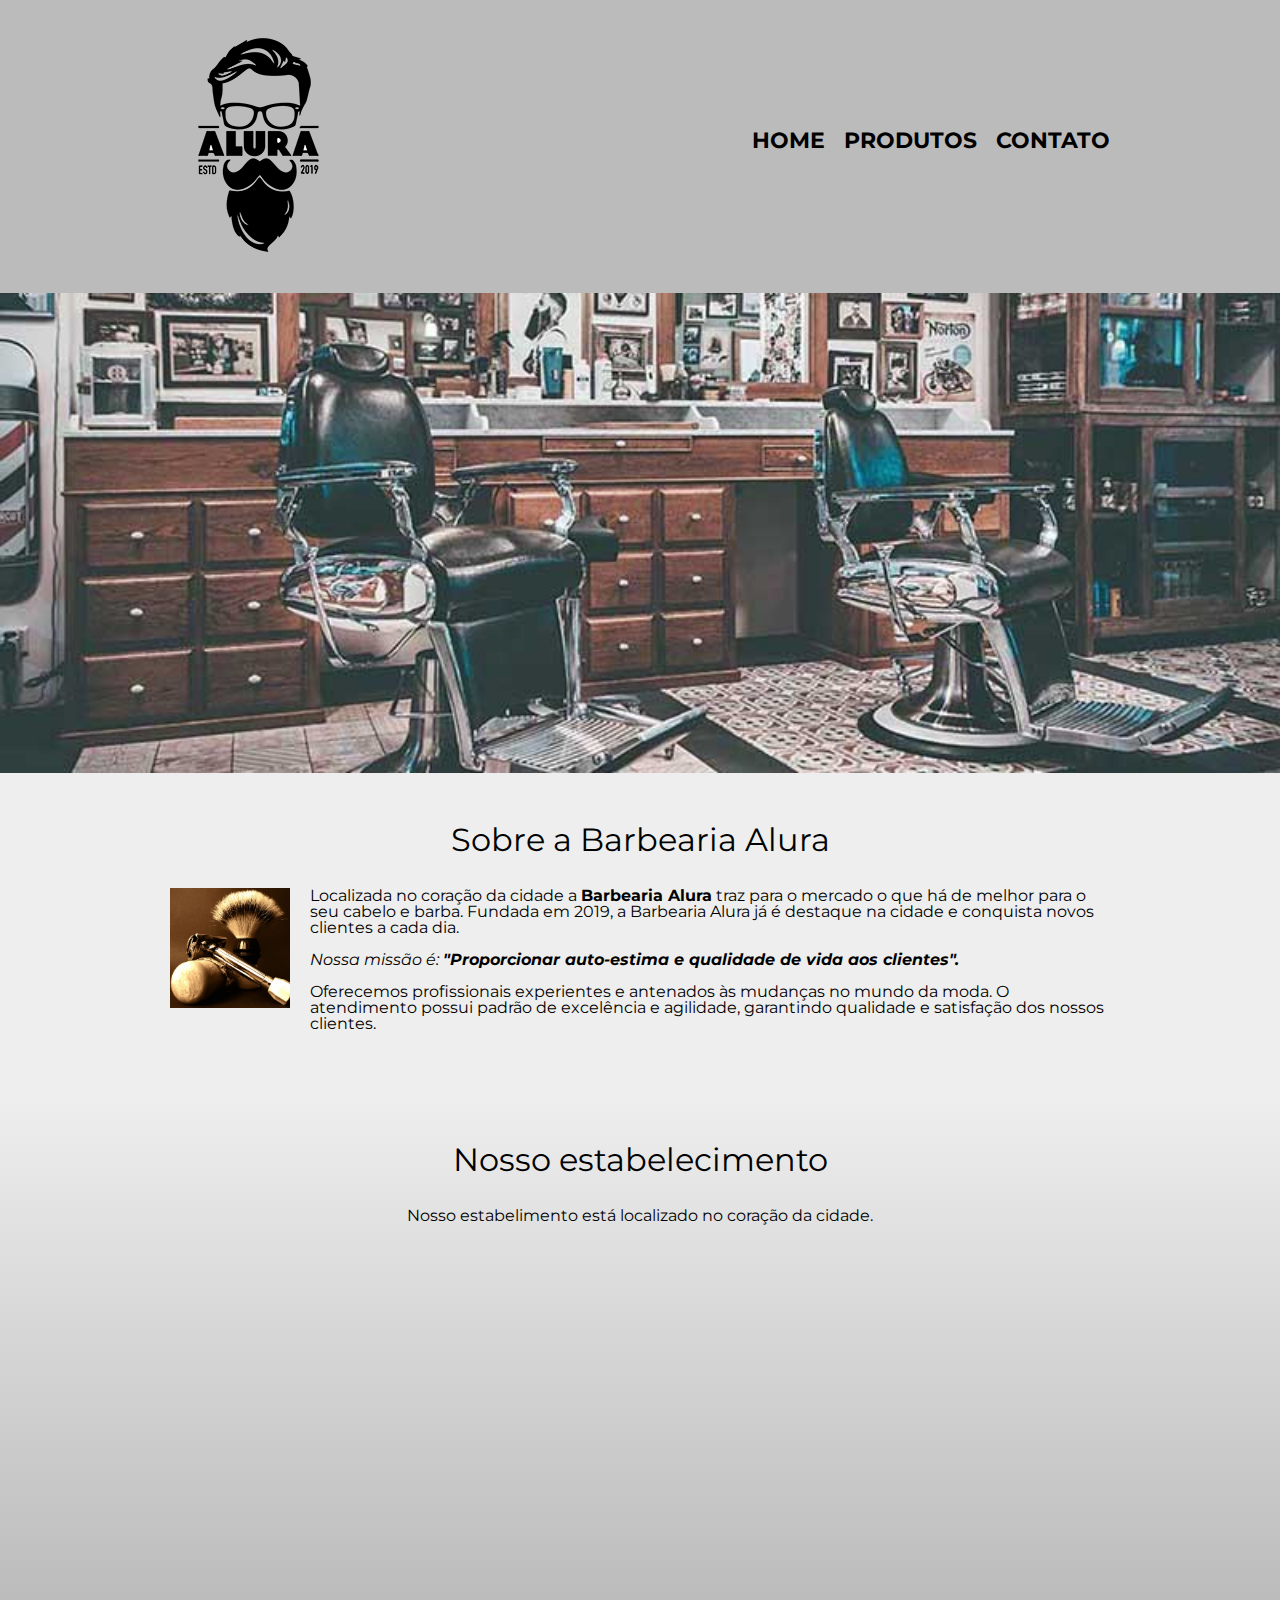
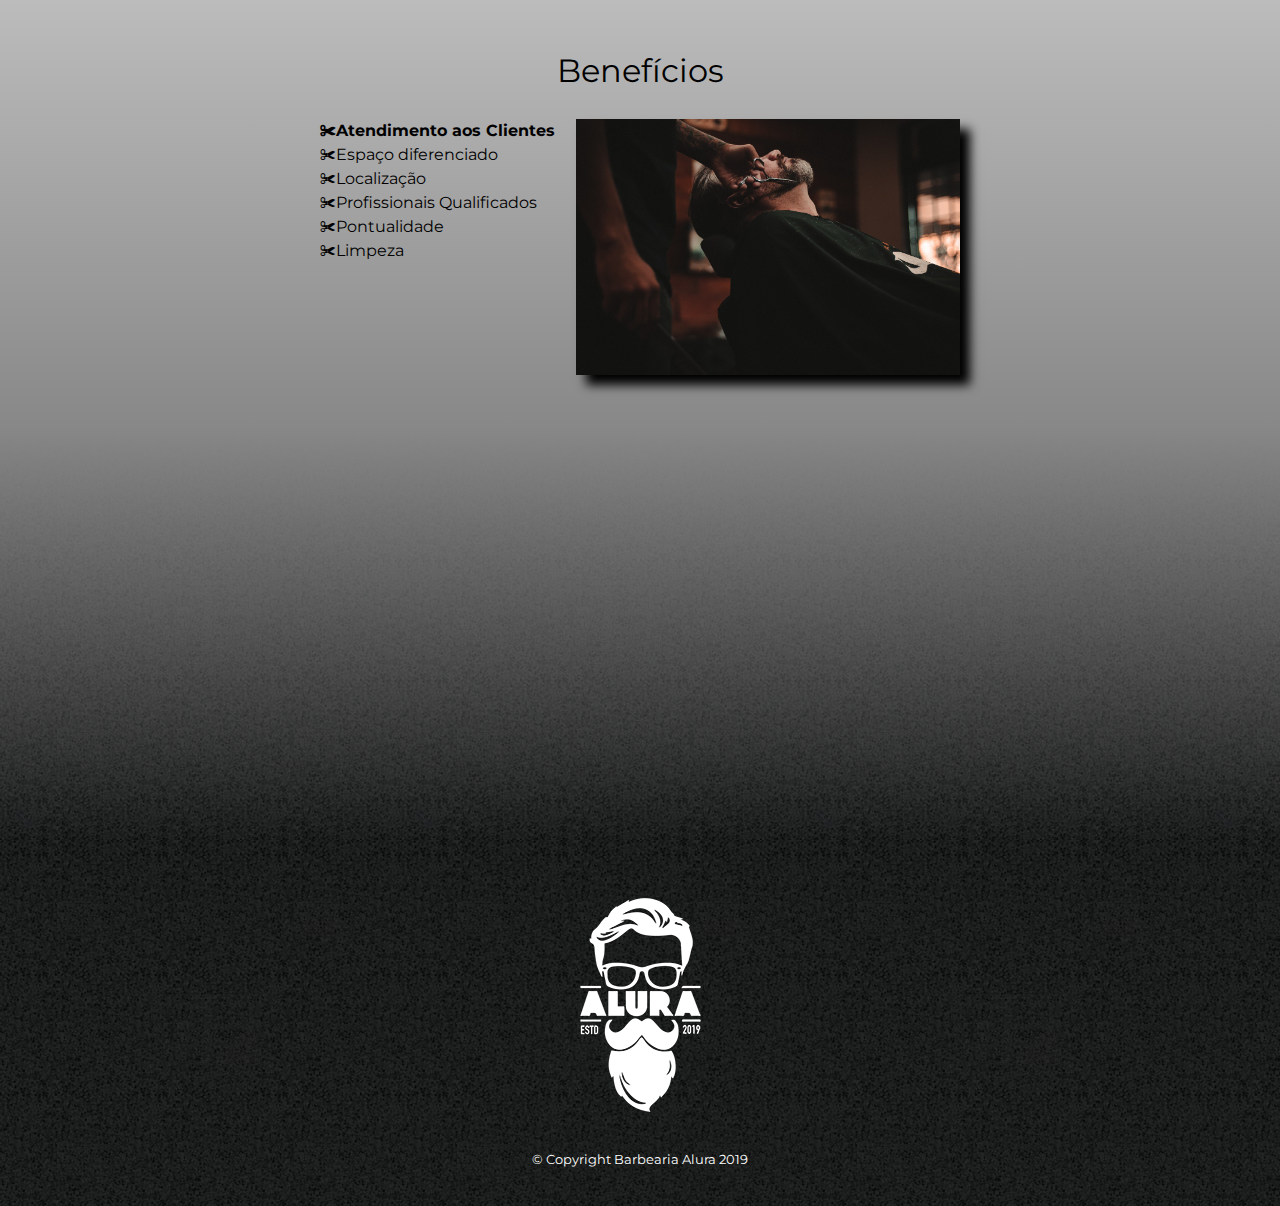
==== index.html @ dc17c563 "Criando pasta com vários arquivos da Barbearia Alura" ====
<!DOCTYPE html>
<html lang="pt-br">
	<head>
		<meta charset="UTF-8">
		<meta name="viewport" content="width=device-width">
		<title>Barbearia Alura</title>

		<link rel="stylesheet" href="reset.css">
		<link rel="stylesheet" href="style.css">
		<link href="https://fonts.googleapis.com/css2?family=Montserrat&display=swap" rel="stylesheet"> 
	</head>

	<body>
		<header>
			<div class="caixa">
				<h1><img src="logo.png" alt="Logo da Barbearia Alura"></h1>
				<nav>
					<ul>
						<li><a href="index.html">Home</a></li>
						<li><a href="produtos.html">Produtos</a></li>
						<li><a href="contato.html">Contato</a></li>
					</ul>
				</nav>
			</div>
		</header>

		<img class="banner" src="banner.jpg">

		<main>
			<section class="principal">
				<h2 class="titulo-principal"> Sobre a Barbearia Alura</h2>

				<img class= "utensilios"  src="utensilios.jpg" alt="Utensílios de um barbeiro">

				<p>Localizada no coração da cidade a <strong>Barbearia Alura</strong> traz para o mercado o que há de melhor para o seu cabelo e barba. Fundada em 2019, a Barbearia Alura já é destaque na cidade e conquista novos clientes a cada dia.</p>

				<p id="missao"><em>Nossa missão é: <strong>"Proporcionar auto-estima e qualidade de vida aos clientes".</strong></em></p>

				<p>Oferecemos profissionais experientes e antenados às mudanças no mundo da moda. O atendimento possui padrão de excelência e agilidade, garantindo qualidade e satisfação dos nossos clientes.</p>
			</section>

			<section class="mapa">
				<h3 class="titulo-principal">Nosso estabelecimento</h3>
				<p>Nosso estabelimento está localizado no coração da cidade.</p>

				<div class="mapa-conteudo">
					<iframe src="https://www.google.com/maps/embed?pb=!1m18!1m12!1m3!1d3656.4484611390435!2d-46.63465338462413!3d-23.588244284669553!2m3!1f0!2f0!3f0!3m2!1i1024!2i768!4f13.1!3m3!1m2!1s0x94ce5a2b2ed7f3a1%3A0xab35da2f5ca62674!2sCaelum%20-%20Escola%20de%20Tecnologia!5e0!3m2!1spt-BR!2sbr!4v1596202553033!5m2!1spt-BR!2sbr" width="100%" height="300" frameborder="0" style="border:0;" allowfullscreen="" aria-hidden="false" tabindex="0"></iframe>
				</div>		
			</section>

			<section class="beneficios">
				<h3 class="titulo-principal"> Benefícios </h3>

				<div class="conteudo-beneficios">
					<ul class="lista-beneficios">
						<li class="itens" >Atendimento aos Clientes</li>
						<li class="itens">Espaço diferenciado</li>
						<li class="itens">Localização</li>
						<li class="itens">Profissionais Qualificados</li>
						<li class="itens">Pontualidade</li>
						<li class="itens">Limpeza</li>
					</ul><img src="beneficios.jpg" class="imagem-beneficios">
				</div>
			</section>
			<section class="video">	
				<div class="conteudo-video">
					<iframe width="100%" height="315" src="https://www.youtube.com/embed/wcVVXUV0YUY" frameborder="0" allow="accelerometer; autoplay; encrypted-media; gyroscope; picture-in-picture" allowfullscreen></iframe>
				</div>	
			</section> 			
		</main>
		<footer>
			<img src="logo-branco.png" alt="Logo da Barbearia Alura">
			<p class="copyright">&copy; Copyright Barbearia Alura  2019</p>
		</footer>

	</body>
</html>
---- style.css ----
header{
	background: #BBBBBB;
	padding: 20px 0;
}

body{
	background: #EEEEEE;
	font-family: 'Montserrat', sans-serif;
}

.imagembeneficios{
	width: 50%;
}

.caixa{
	position: relative;
	width: 940px;
	margin: 0 auto;
}

nav{
	position: absolute;
	top: 110px;
	right: 0;
}

nav li{
	display: inline;
	margin: 0 0 0 15px
}

nav a{
	text-transform: uppercase;
	color: #000000;
	font-weight: bold;
	font-size: 22px;
	text-decoration: none;
}

nav a:hover{
	color: #000099;
	text-decoration: underline;
}

.produtos {
	width: 940px;
	margin: 0 auto;
	padding: 50px 0;
}
.produtos li {
	display: inline-block;
	text-align: center;
	width: 30%;
	vertical-align: top;
	background: #FFFFFF;
	margin: 0 1.5%;
	padding: 30px 20px;
	box-sizing: border-box;
	border: 2px solid #000000;
	border-radius: 50px ;
}
.produtos li:hover  {
	border: 4px solid #000099;
}

.produtos li:active  {
	border: 4px solid #0000FF;
}

.produtos li:hover  h2{
	font-size: 34px;
}

.produtos h2{
	font-size: 30px;
	font-weight: bold;
}
.produto-descricao{
	font-size: 18px;
	
}
.produto-preco{
	font-size: 22px;
	font-weight: bold;
	margin-top: 10px;
}

footer{
	text-align: center;
	background: url("bg.jpg");
	padding: 40px 0;
}
.copyright{
	color: #FFFFFF;
	font-size: 13px;
	margin: 20px 0 0;
}

main{
}

form{
	margin: 40px 0;
}

form label, form legend{
	display: block;
	font-size: 20px;
	margin-bottom: 5px;
}

.input-padrao{
	display: block;
	margin-bottom: 15px;
	padding: 10px;
	width: 50%;
}

.checkbox{
	margin: 20px 0;
}

.enviar{
	width: 50%;
	padding: 15px 0; 
	background: orange;
	color: white;
	font-weight: bold;
	font-size: 18px;
	border: none;
	border-radius: 5px;
	transition: 1s all;
	cursor: pointer;
}

.enviar:hover{
	background: darkorange;
	transform: scale(1.2);
}

table {
	margin: 20px 0 40px;
}

thead {
	background: #555555;
	color: white;
	font-weight: bold;
}

td,th {
	border: 1px solid #000000;
	padding: 8px 15px;
}

/* css da pagina inicial*/
.banner{
	width: 100%;
}

.principal {
	padding: 3em;
	background: #EEEEEE;
	width: 940px;
	margin: 0 auto;
}
.titulo-principal{
	text-align: center;
	font-size: 2em;
	margin: 0 0 1em;
	clear: left;
}

.principal p{
	margin: 0 0 1em;
}

.principal strong{
	font-weight: bold;
}

.principal em{
	font-style: italic;
}

.utensilios{
	width: 120px;
	float: left;
	margin: 0 20px 20px 0;
}

.mapa{
	padding: 3em 0;
	background: linear-gradient(#EEEEEE, #BBBBBB);
}

.mapa-conteudo{
	width: 940px;
	margin: 0 auto;
}

.mapa p{
	margin: 0 0 2em;
	text-align: center;
}

.beneficios{
	padding: 3em 0;
	background: linear-gradient(#BBBBBB, #888888);
}

.conteudo-beneficios{
	width: 640px;
	margin: 0 auto;
}

.lista-beneficios{
	width: 40%;
	display: inline-block;
	vertical-align: top;
}

.itens{
	line-height: 1.5em;
}

.itens:before{
	content: "✀";
}

.itens:first-child {
	content: none;
	font-weight: bold;
}


.imagem-beneficios {
	width: 60%;
	opacity: 1;
	transition: 400ms;
	box-shadow: 10px 10px 10px 0 #000000;
}

.imagem-beneficios:hover {
	opacity: 0.3;
}

.video{
	padding: 3em 0;
	background:linear-gradient(#888888, transparent), url("bg.jpg");
	}

.conteudo-video{
	width: 560px;
	margin: 0 auto;
}

@media screen and (max-width: 480px){
	.caixa, .principal, .conteudo-beneficios, .mapa-conteudo, .conteudo-video{
		width: auto;
	}

	h1{
		text-align: center;
	}

	nav{
		position: static;
	}

	nav a{
		font-size: 21px;
	}

	.lista-beneficios, .imagem-beneficios {
		width: 100%;
	}

	.produtos {
		width: auto;
		padding: 0;
	}

	.produtos li{
		text-align: center;
		width: 90%;
		margin: 2% 5%;
	}

	.input-padrao {
		width: 90%;
		margin: 0px 5px 20px 5px;
	}

	.checkbox{
	margin: 20px 0 0 5px;
	}

	form label, fieldset{
		margin: 0 0 0 5px;
	}

	.enviar, table{
		text-align: center;
		width: 70%;
		margin: 5% 15%;
	}
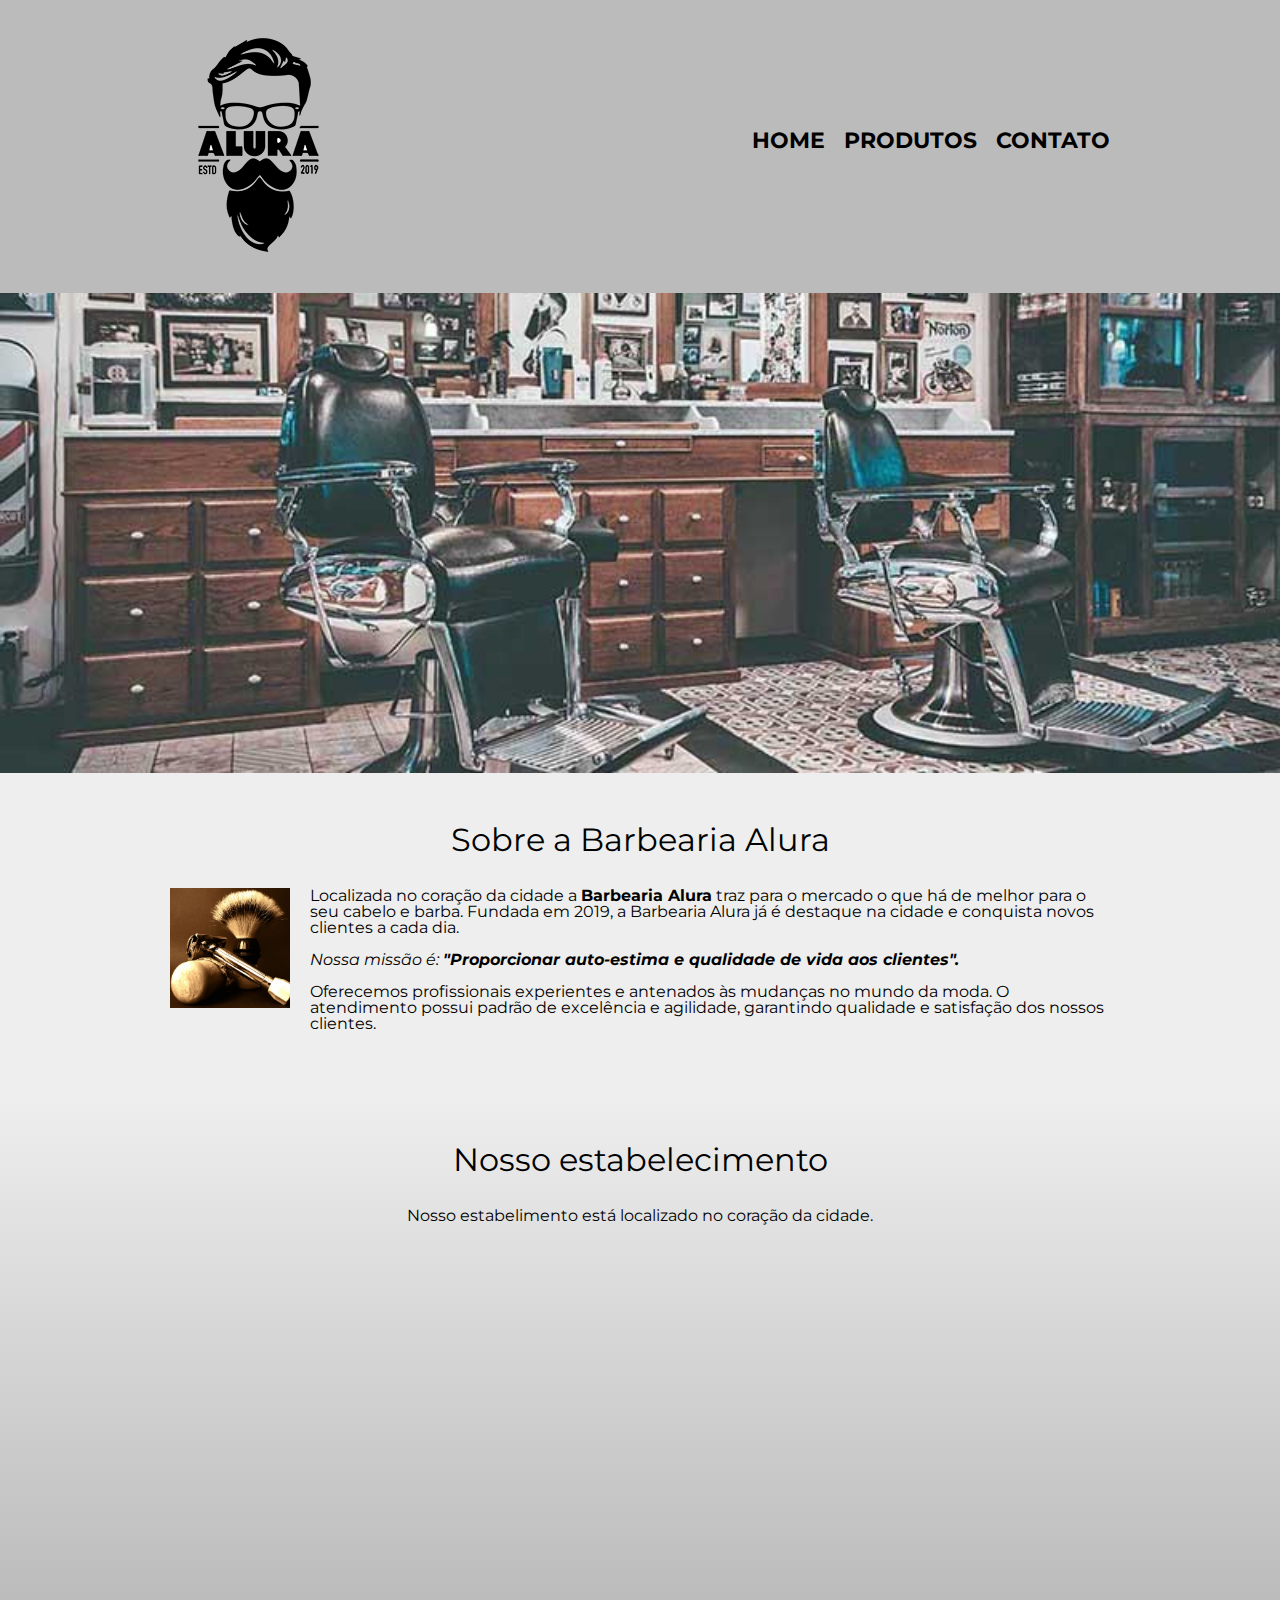
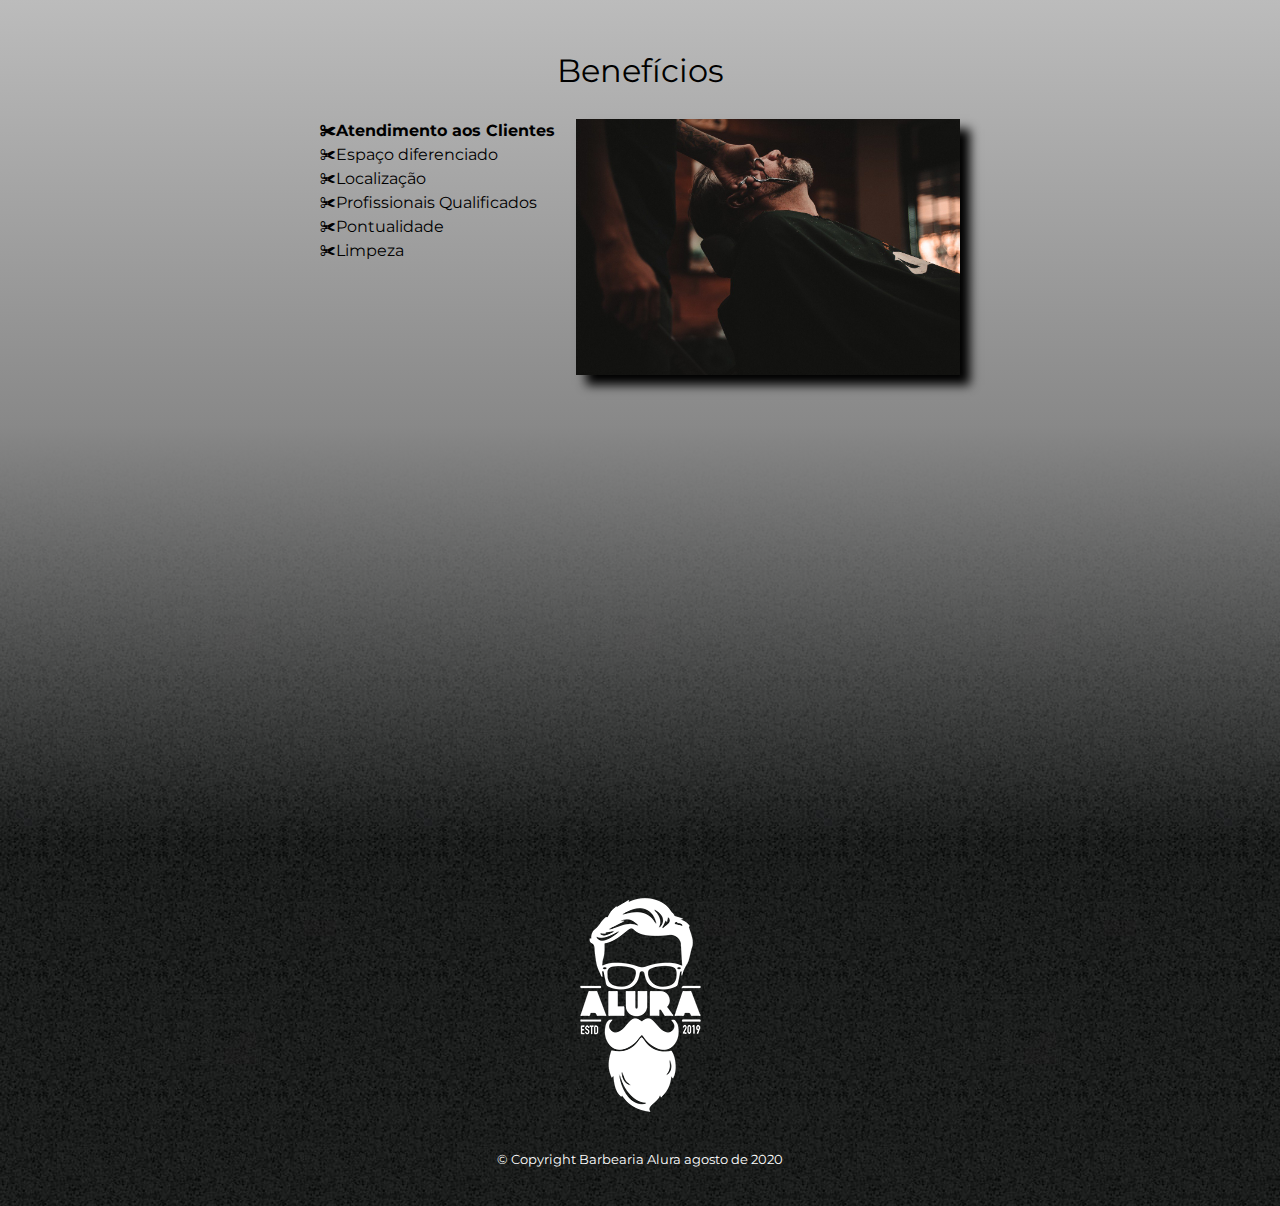
==== commit fbdf2bef: "Mudança da data no footer da pagina" ====
--- a/index.html
+++ b/index.html
@@ -71,7 +71,7 @@
 		</main>
 		<footer>
 			<img src="logo-branco.png" alt="Logo da Barbearia Alura">
-			<p class="copyright">&copy; Copyright Barbearia Alura  2019</p>
+			<p class="copyright">&copy; Copyright Barbearia Alura  agosto de 2020</p>
 		</footer>
 
 	</body>
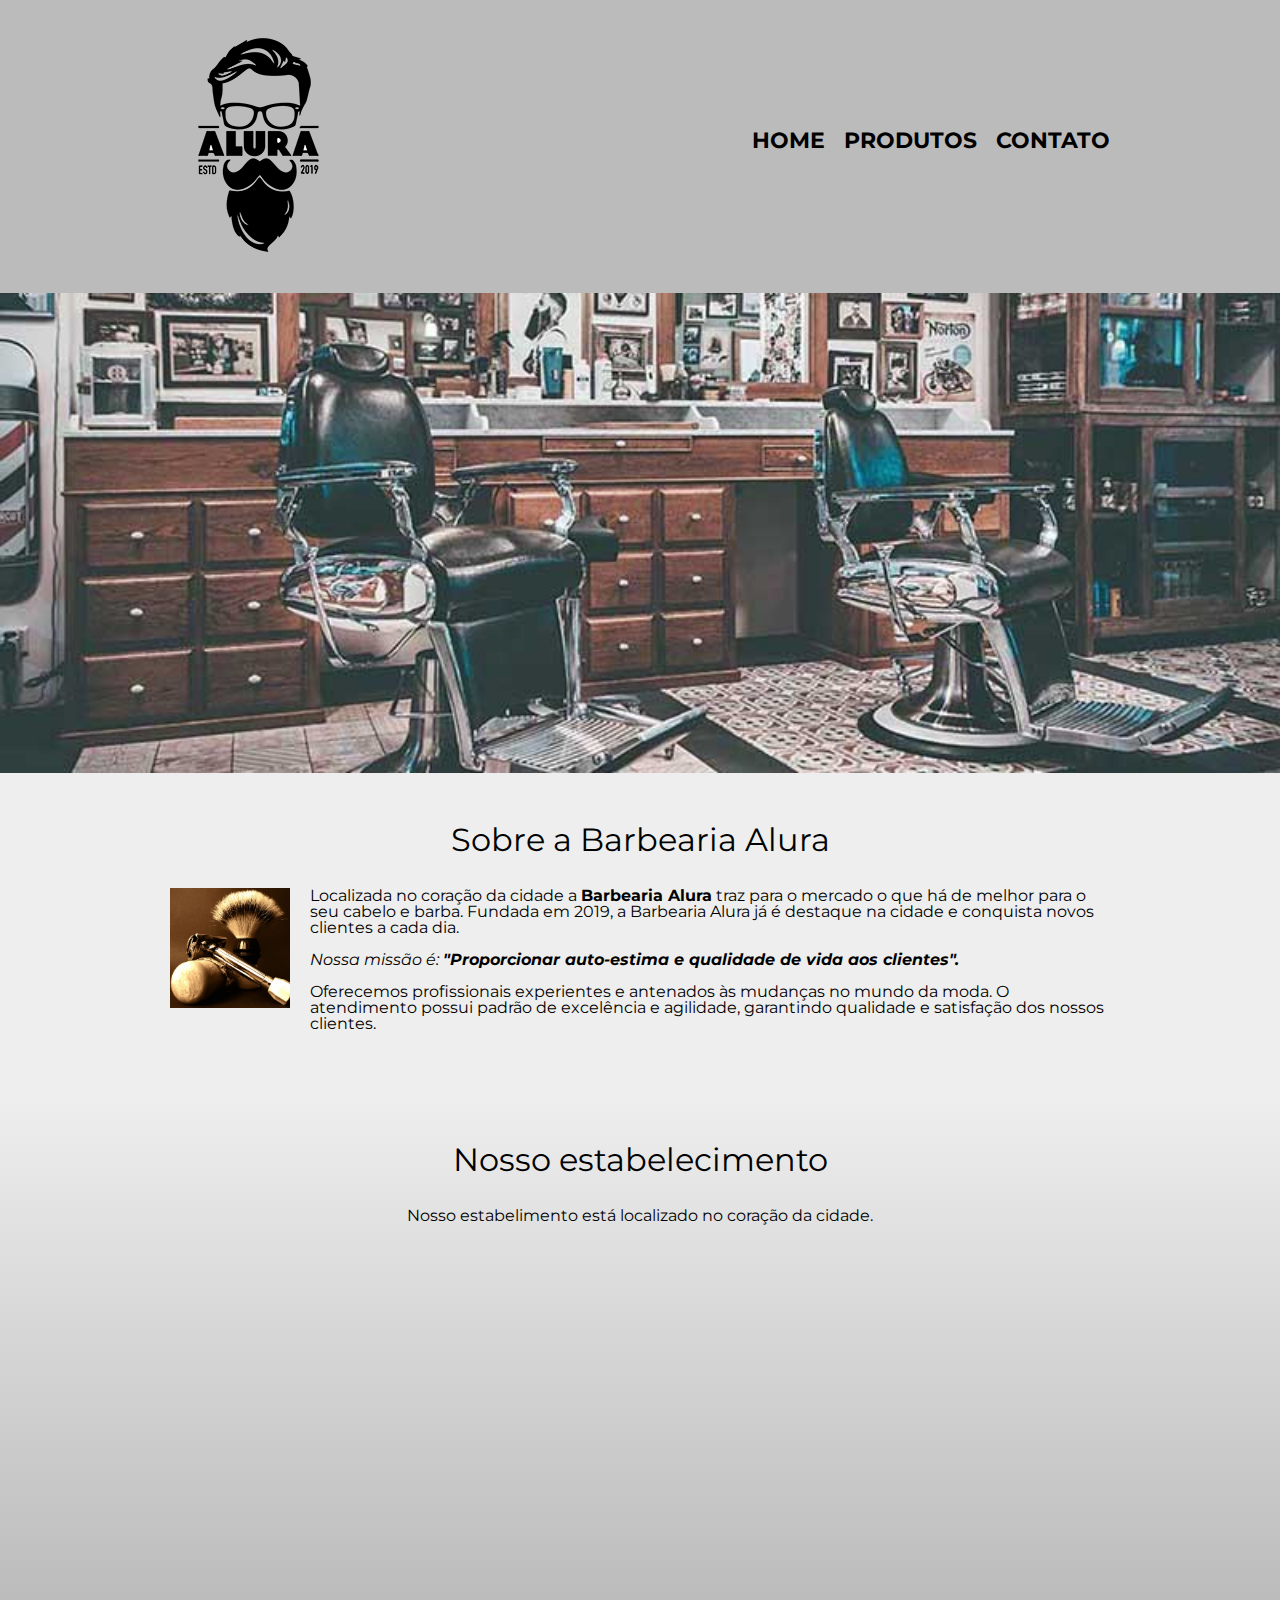
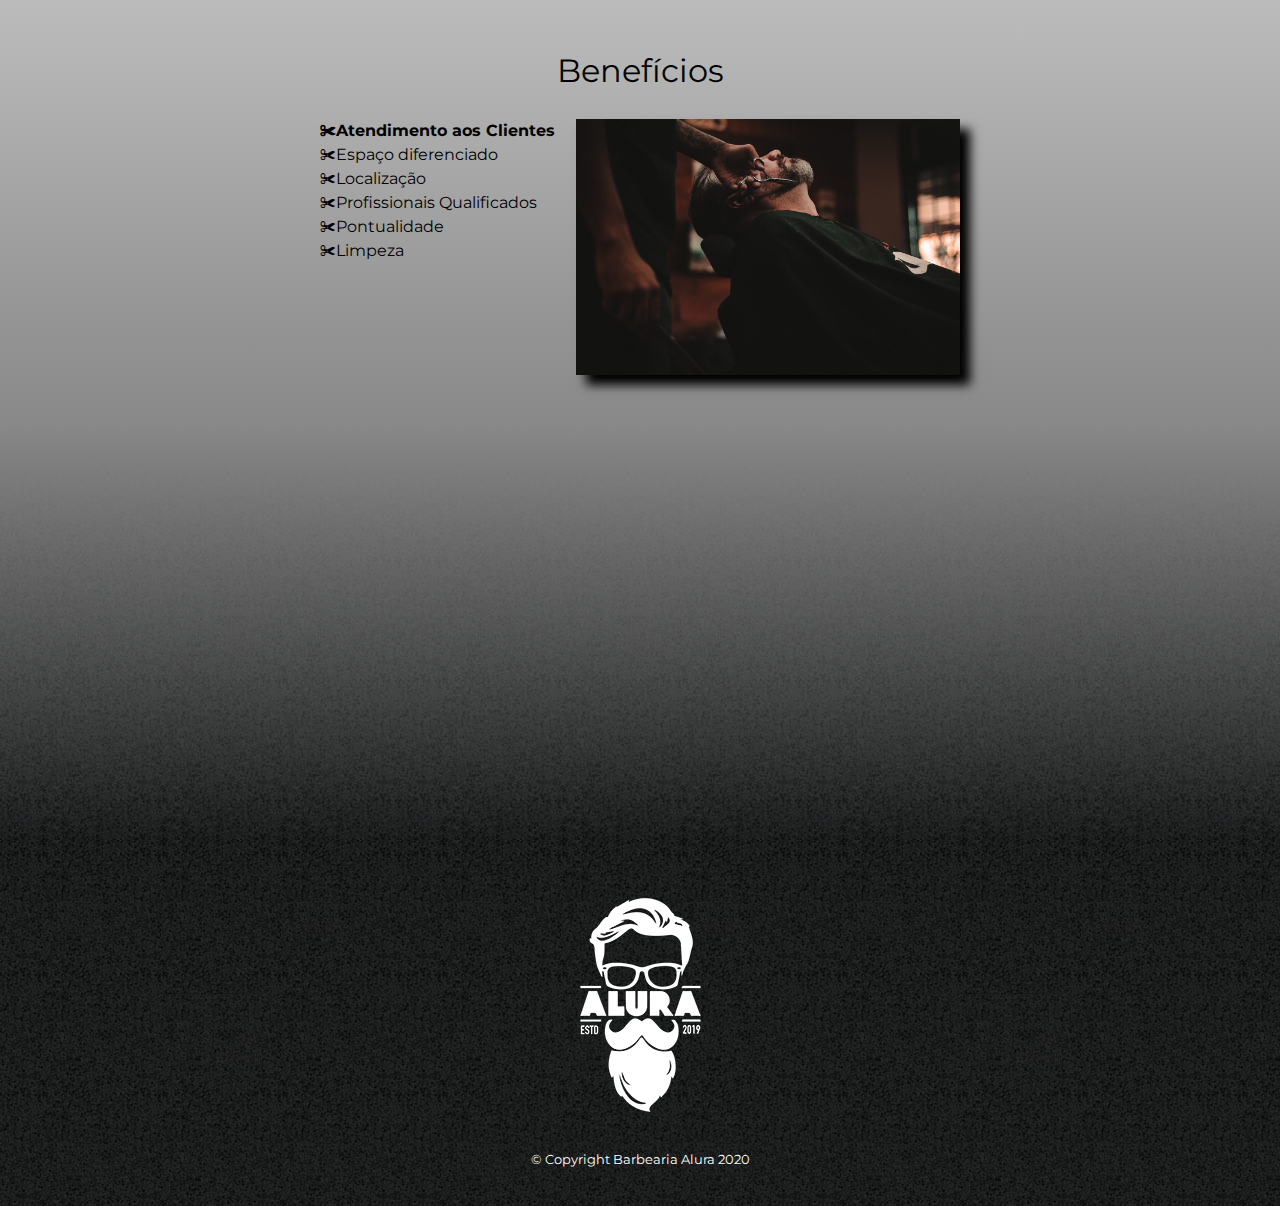
==== commit 7b1e5740: "Nova mudanca no footer do index" ====
--- a/index.html
+++ b/index.html
@@ -71,7 +71,7 @@
 		</main>
 		<footer>
 			<img src="logo-branco.png" alt="Logo da Barbearia Alura">
-			<p class="copyright">&copy; Copyright Barbearia Alura  agosto de 2020</p>
+			<p class="copyright">&copy; Copyright Barbearia Alura 2020</p>
 		</footer>
 
 	</body>
